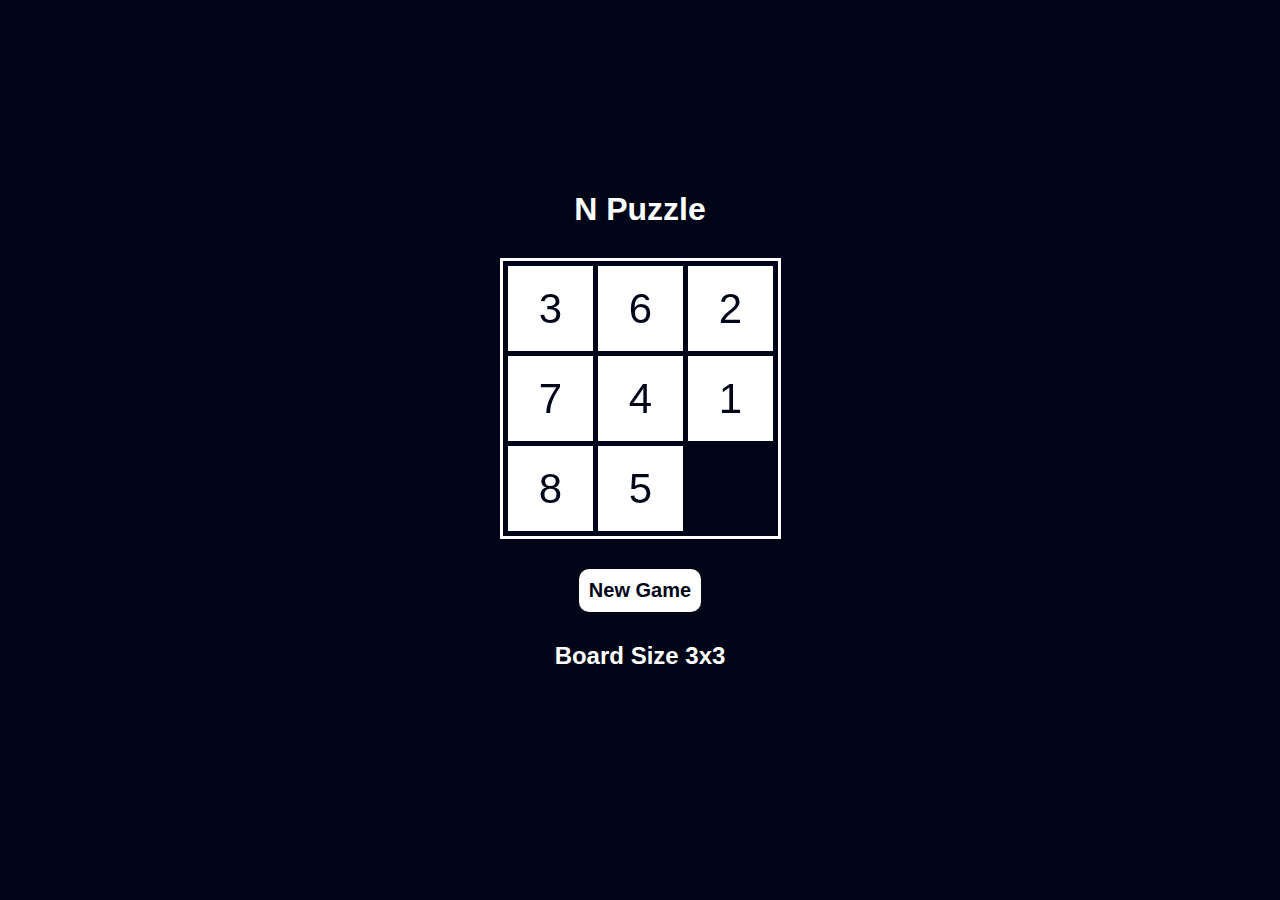
==== puzzle/index.html @ efd99b6d "add puzzle" ====
<!DOCTYPE html>
<html>
<head>

    <meta name="viewport" content="width=device-width, initial-scale=1.0">

    <style>
        canvas {
            margin: 20px;
        }
        html,
        body {
            overscroll-behavior-y: contain;
            height: 100%;
        }
        body {
            background-color: #000518;
            margin: 0;
        }
        .row-wrapper {
            display: flex;
            align-items: center;
            justify-content: space-between;
            margin: 5px;
        }
        .column-wrapper {
            display: flex;
            flex-direction: column;
            align-items: center;
            justify-content: center;
            height: 100%;
        }
        h1 {
            color: #FFF;
            font-family: Arial;
        }
        h2 {
            color: #FFF;
            font-family: Arial;
        }
        .main-button {
            background-color: white;
            border: none;
            color: #000518;
            font-family: Arial;
            padding: 10px;
            display: inline-block;
            border-radius: 10px;
            font-size: 20px;
        }
        .main-button:active {
            background-color: #aaa;
        }
        i {
            color: #fff;
            margin: 15px;
        }
        i:active {
            color: #aaa;
        }

    </style>
    <link rel="stylesheet" href="https://cdnjs.cloudflare.com/ajax/libs/font-awesome/6.3.0/css/all.min.css" integrity="sha512-SzlrxWUlpfuzQ+pcUCosxcglQRNAq/DZjVsC0lE40xsADsfeQoEypE+enwcOiGjk/bSuGGKHEyjSoQ1zVisanQ==" crossorigin="anonymous" referrerpolicy="no-referrer" />
</head>
<body>
    <div class="column-wrapper">
        <div class="row-wrapper">
            <h1 style="margin-bottom: 0px;in">N Puzzle</h1>
        </div>
        <div class="row-wrapper">
            <canvas id="board" style="border:3px solid #FFF;"></canvas>
        </div>
        <div class="row-wrapper">
            <button class="main-button" onclick="newGame()"><b>New Game</b></button>
        </div>
        <div class="row-wrapper">
            <i class="fa-solid fa-circle-minus fa-xl" onclick="decreaseSize()"></i>
            <h2 id="board-text">Board Size 3x3</h2>
            <i class="fa-solid fa-circle-plus fa-xl" onclick="increaseSize()"></i>
        </div>
        <div class="row-wrapper">
            <i class="fa-brands fa-github fa-2xl"></i>
        </div>
    </div>
</body>
<script>
    
    if (screen.width > screen.height) {
        var scale = screen.width / 5;
    }
    else {
        var scale = screen.width / 1.5;
    }

    var padding = 5;

    var n = 3; //Board size n x n
    var minSize = 2;
    var maxSize = 10;

    var animationSteps = 20;

    var canvas = document.getElementById("board");
    var ctx = canvas.getContext("2d");

    var boardText = document.getElementById("board-text");

    var pieceWidth = 0;

    var pieces = [];
    var blocks = [];
    var numbers = [];

    var prevBlankPosition = 0;
    var blankPosition = 0;

    var backgroundColour = "#000518";
    var matchedPieceColour = "#7F7";
    var unmatchedPieceColour = "#FFF"

    initialize();

    function initialize() {

        canvas.width = n * Math.floor(scale / n) + (n + 1) * padding;
        canvas.height = n * Math.floor(scale / n) + (n + 1) * padding;

        pieceWidth = Math.floor(scale / n);

        ctx.font = Math.floor(pieceWidth / 2) + "px Arial";

        boardText.innerText = "Board Size " + n + "x" + n;

        pieces = [];
        for (var i = 1; i < n * n; i++) {
            pieces.push(i);
        }
        pieces.push(0);

        blocks = [];
        numbers = [];

        prevBlankPosition = pieces.length - 1;
        blankPosition = pieces.length - 1;

        addBlocks();
        addNumbers();
        shuffle();
        render();
    }

    function increaseSize() {
        if (n < maxSize) {
            n++;
            initialize();
        }
    }

    function decreaseSize() {
        if (n > minSize) {
            n--;
            initialize();
        }
    }

    function newGame() {
        if (confirm("Are you sure you want to start a new game?")) {
            shuffle();
            render();
        }
    }

    var canvasLeft = canvas.offsetLeft + canvas.clientLeft;
    var canvasTop = canvas.offsetTop + canvas.clientTop;

    canvas.addEventListener('click', function(event) {

        var xPos = event.pageX - canvasLeft;
        var yPos = event.pageY - canvasTop;

        blocks.forEach(function(block) {
            if (yPos > block.top && yPos < block.top + block.height && xPos > block.left && xPos < block.left + block.width) {

                var clickY = Math.round((block.top - padding) / (padding + pieceWidth));
                var clickX = Math.round((block.left - padding) / (padding + pieceWidth));

                var blankY = Math.floor(blankPosition / n);
                var blankX = blankPosition % n;

                if (clickX == blankX) {
                    var diff = clickY - blankY;
                    if (diff < 0) {
                        for (var i = 1; i <= Math.abs(diff); i++) {
                            move(40, true);
                        }
                    }
                    else if (diff > 0) {
                        for (var i = 1; i <= diff; i++) {
                            move(38, true);
                        }
                    }
                }
                else if (clickY == blankY) {
                    var diff = clickX - blankX;
                    if (diff < 0) {
                        for (var i = 1; i <= Math.abs(diff); i++) {
                            move(39, true);
                        }
                    }
                    else if (diff > 0) {
                        for (var i = 1; i <= diff; i++) {
                            move(37, true);
                        }
                    }
                }

            }
        });

    }, false);

    function move(key, slide) {

        var y = Math.floor(blankPosition / n);
        var x = blankPosition % n;

        movedFlag = false;
        
        if (key == 40) {
            if (y > 0) {
                pieces[blankPosition] = pieces[(y - 1) * n + x];
                prevBlankPosition = blankPosition;
                blankPosition = (y - 1) * n + x;
                pieces[blankPosition] = 0;
                movedFlag = true;
            }
        }
        else if (key == 38) {
            if (y < n - 1) {
                pieces[blankPosition] = pieces[(y + 1) * n + x];
                prevBlankPosition = blankPosition;
                blankPosition = (y + 1) * n + x;
                pieces[blankPosition] = 0;
                movedFlag = true;
            }
        }
        else if (key == 39) {
            if (x > 0) {
                pieces[blankPosition] = pieces[y * n + (x - 1)];
                prevBlankPosition = blankPosition;
                blankPosition = y * n + (x - 1);
                pieces[blankPosition] = 0;
                movedFlag = true;
            }
        }
        else if (key == 37) {
            if (x < n - 1) {
                pieces[blankPosition] = pieces[y * n + (x + 1)];
                prevBlankPosition = blankPosition;
                blankPosition = y * n + (x + 1);
                pieces[blankPosition] = 0;
                movedFlag = true;
            }
        }

        if (movedFlag) {

            var new_y = Math.floor(prevBlankPosition / n);
            var new_x = prevBlankPosition % n;

            var old_y = Math.floor(blankPosition / n);
            var old_x = blankPosition % n;

            var blankBlock = (pieces[blankPosition] + (n * n) - 1) % (n * n);
            var prevBlankBlock = (pieces[prevBlankPosition] + (n * n) - 1) % (n * n);

            if (slide) {

                blocks[blankBlock].top = old_y * (padding + pieceWidth) + padding;
                blocks[blankBlock].left = old_x * (padding + pieceWidth) + padding;

                var metrics = ctx.measureText(numbers[prevBlankBlock].text);
                var fontHeight = metrics.actualBoundingBoxAscent  + metrics.actualBoundingBoxDescent;
                var fontWidth = metrics.width;

                var current_number_top = numbers[prevBlankBlock].top;
                var current_number_left = numbers[prevBlankBlock].left;

                var current_block_top = blocks[prevBlankBlock].top;
                var current_block_left = blocks[prevBlankBlock].left;

                var number_target_top = new_y * (padding + pieceWidth) + padding + (pieceWidth + fontHeight) * 0.5;
                var number_target_left = new_x * (padding + pieceWidth) + padding + (pieceWidth - fontWidth) * 0.5;

                var block_target_top = new_y * (padding + pieceWidth) + padding;
                var block_target_left = new_x * (padding + pieceWidth) + padding;

                var number_top_steps = (number_target_top - current_number_top) / animationSteps;
                var number_left_steps = (number_target_left - current_number_left) / animationSteps;

                var block_top_steps = (block_target_top - current_block_top) / animationSteps;
                var block_left_steps = (block_target_left - current_block_left) / animationSteps;

                blocks[prevBlankBlock].colour = unmatchedPieceColour;

                for (var i = 1; i <= animationSteps; i++) {
                    setTimeout(function() {
                        numbers[prevBlankBlock].top += number_top_steps;
                        numbers[prevBlankBlock].left += number_left_steps;

                        blocks[prevBlankBlock].top += block_top_steps;
                        blocks[prevBlankBlock].left += block_left_steps;
                        render();
                    }, i);
                }

                if (pieces[prevBlankBlock] == prevBlankBlock + 1) {
                    blocks[prevBlankBlock].colour = matchedPieceColour;
                }

                render();

            }
            else {

                var metrics = ctx.measureText(numbers[prevBlankBlock].text);
                var fontHeight = metrics.actualBoundingBoxAscent  + metrics.actualBoundingBoxDescent;
                var fontWidth = metrics.width;

                numbers[prevBlankBlock].top = new_y * (padding + pieceWidth) + padding + (pieceWidth + fontHeight) * 0.5;
                numbers[prevBlankBlock].left = new_x * (padding + pieceWidth) + padding + (pieceWidth - fontWidth) * 0.5;


                blocks[blankBlock].top = old_y * (padding + pieceWidth) + padding;
                blocks[blankBlock].left = old_x * (padding + pieceWidth) + padding;

                blocks[prevBlankBlock].colour = unmatchedPieceColour;

                blocks[prevBlankBlock].top = new_y * (padding + pieceWidth) + padding;
                blocks[prevBlankBlock].left = new_x * (padding + pieceWidth) + padding;

                if (pieces[prevBlankBlock] == prevBlankBlock + 1) {
                    blocks[prevBlankBlock].colour = matchedPieceColour;
                }

            }
        }
    }

    function shuffle() {
        for (var i = 0; i < 10000; i++) {
            var randomMove = Math.floor(Math.random() * 4) + 37;
            move(randomMove, false);
        }
        for (var i = 0; i < n; i++) {
            move(37, false);
            move(38, false);
        }
    }

    function addBlocks() {

        for (var i = 0; i < n * n; i++) {

            var y = Math.floor(i / n);
            var x = i % n;

            var colour = (pieces[i] == i + 1) ? matchedPieceColour : unmatchedPieceColour;

            if (pieces[i] == 0) {
                colour = backgroundColour;
            }

            blocks.push({
                colour: colour,
                width: pieceWidth,
                height: pieceWidth,
                top: y * (padding + pieceWidth) + padding,
                left: x * (padding + pieceWidth) + padding,
            });
            
        }
    }

    function addNumbers() {

        for (var i = 0; i < n * n; i++) {

            var y = Math.floor(i / n);
            var x = i % n;

            var metrics = ctx.measureText(pieces[i]);
            var fontHeight = metrics.actualBoundingBoxAscent  + metrics.actualBoundingBoxDescent;
            var fontWidth = metrics.width;

            numbers.push({
                colour: backgroundColour,
                text: (pieces[i]) == 0 ? "" : pieces[i],
                top: y * (padding + pieceWidth) + padding + (pieceWidth + fontHeight) * 0.5,
                left: x * (padding + pieceWidth) + padding + (pieceWidth - fontWidth) * 0.5,
            });
            
        }
    }

    function render() {

        ctx.fillStyle = backgroundColour;
        ctx.fillRect(0, 0, canvas.width, canvas.height);

        blocks.forEach(function(block) {

            if (block.colour != backgroundColour) {
                ctx.fillStyle = block.colour;
                ctx.fillRect(block.left, block.top, block.width, block.height);
            }
        });

        numbers.forEach(function(number) {
            ctx.fillStyle = number.colour;
            ctx.fillText(number.text, number.left, number.top);
        });

    }

    document.addEventListener('keydown', function(event) {
        move(event.keyCode, true);
    });

    document.addEventListener('touchstart', handleTouchStart, false);
    document.addEventListener('touchmove', handleTouchMove, false);

    var xDown = null;
    var yDown = null;

    function getTouches(evt) {
        return evt.touches || evt.originalEvent.touches;
    }
    
    function handleTouchStart(evt) {
        const firstTouch = getTouches(evt)[0];
        xDown = firstTouch.clientX;
        yDown = firstTouch.clientY;
    }
    
    function handleTouchMove(evt) {
        if (!xDown || !yDown) {
            return;
        }

        var xUp = evt.touches[0].clientX;
        var yUp = evt.touches[0].clientY;

        var xDiff = xDown - xUp;
        var yDiff = yDown - yUp;

        if (Math.abs(xDiff) > Math.abs(yDiff)) {
            if (xDiff > 0) {
                move(37, true);
            }
            else {
                move(39, true);
            }
        } else {
            if (yDiff > 0) {
                move(38, true);
            }
            else { 
                move(40, true);
            } 
        }
        
        xDown = null;
        yDown = null;
    }
    
</script>
</html>
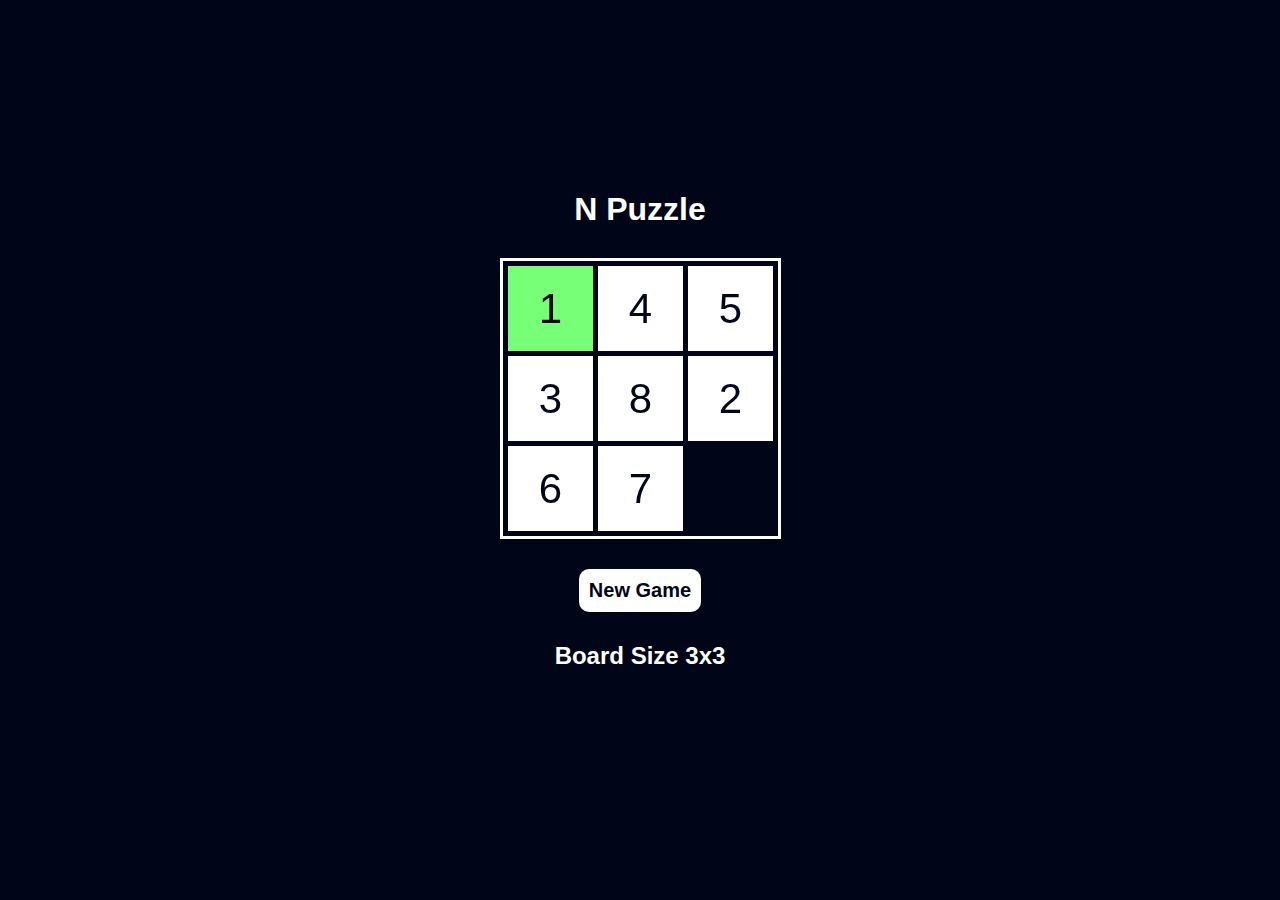
==== commit a0b065fe: "Update to puzzle" ====
--- a/puzzle/index.html
+++ b/puzzle/index.html
@@ -122,8 +122,7 @@
 
     function initialize() {
 
-        canvas.width = n * Math.floor(scale / n) + (n + 1) * padding;
-        canvas.height = n * Math.floor(scale / n) + (n + 1) * padding;
+        canvas = createCanvas(n * Math.floor(scale / n) + (n + 1) * padding);
 
         pieceWidth = Math.floor(scale / n);
 
@@ -149,6 +148,21 @@
         render();
     }
 
+    function createCanvas(size, set2dTransform = true) {
+
+        const ratio = Math.ceil(window.devicePixelRatio);
+        
+        canvas.width = size * ratio;
+        canvas.height = size * ratio;
+        canvas.style.width = `${size}px`;
+        canvas.style.height = `${size}px`;
+        if (set2dTransform) {
+            canvas.getContext('2d').setTransform(ratio, 0, 0, ratio, 0, 0);
+        }
+        return canvas;
+    }
+
+
     function increaseSize() {
         if (n < maxSize) {
             n++;
@@ -170,10 +184,10 @@
         }
     }
 
-    var canvasLeft = canvas.offsetLeft + canvas.clientLeft;
-    var canvasTop = canvas.offsetTop + canvas.clientTop;
-
     canvas.addEventListener('click', function(event) {
+
+        var canvasLeft = canvas.offsetLeft + canvas.clientLeft;
+        var canvasTop = canvas.offsetTop + canvas.clientTop;
 
         var xPos = event.pageX - canvasLeft;
         var yPos = event.pageY - canvasTop;
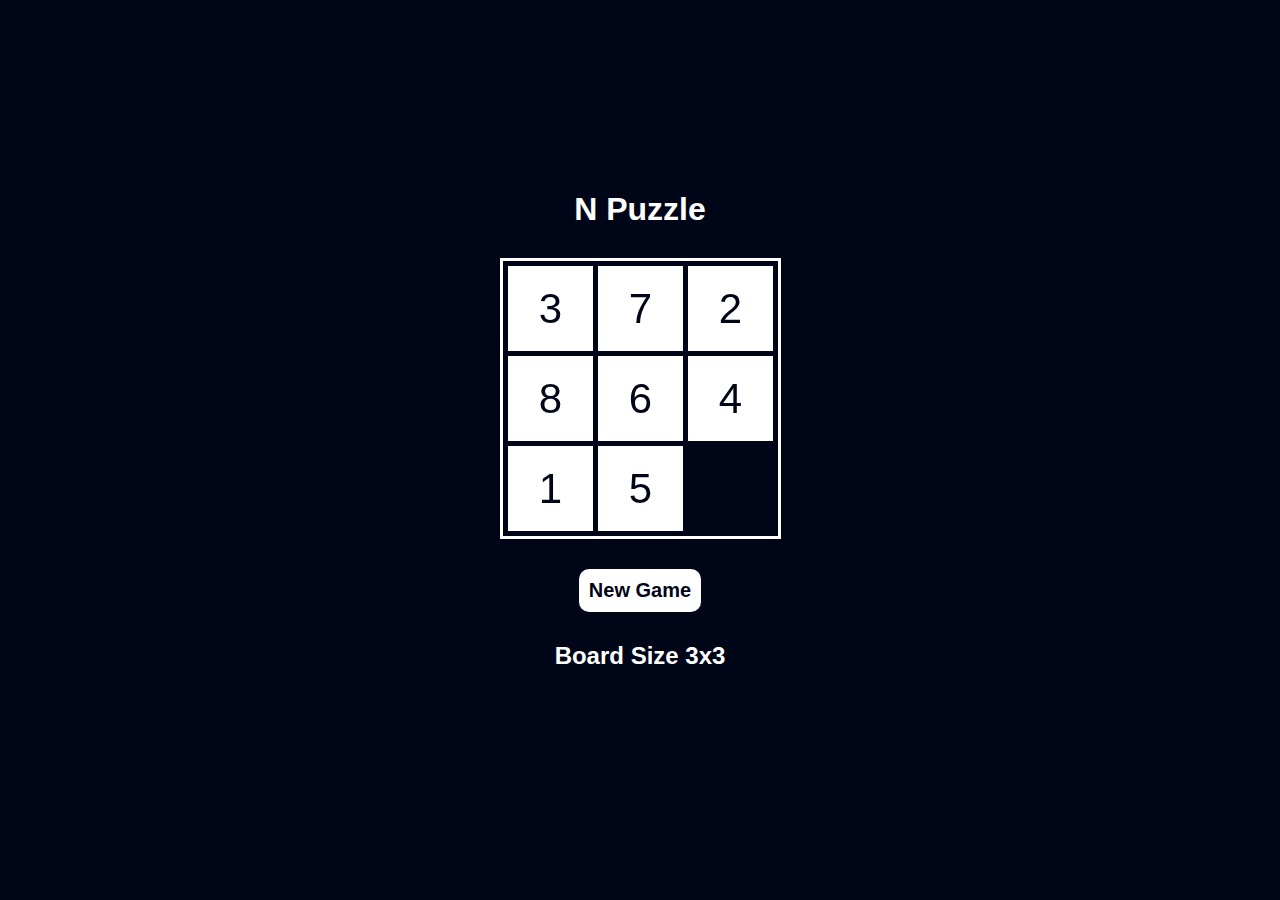
==== commit b7d1aad5: "Update to puzzle" ====
--- a/puzzle/index.html
+++ b/puzzle/index.html
@@ -98,7 +98,7 @@
     var minSize = 2;
     var maxSize = 10;
 
-    var animationSteps = 20;
+    var animationSteps = 50;
 
     var canvas = document.getElementById("board");
     var ctx = canvas.getContext("2d");
@@ -205,26 +205,30 @@
                     var diff = clickY - blankY;
                     if (diff < 0) {
                         for (var i = 1; i <= Math.abs(diff); i++) {
-                            move(40, true);
+                            move(40, false);
                         }
+                        render();
                     }
                     else if (diff > 0) {
                         for (var i = 1; i <= diff; i++) {
-                            move(38, true);
+                            move(38, false);
                         }
+                        render();
                     }
                 }
                 else if (clickY == blankY) {
                     var diff = clickX - blankX;
                     if (diff < 0) {
                         for (var i = 1; i <= Math.abs(diff); i++) {
-                            move(39, true);
+                            move(39, false);
                         }
+                        render();
                     }
                     else if (diff > 0) {
                         for (var i = 1; i <= diff; i++) {
-                            move(37, true);
+                            move(37, false);
                         }
+                        render();
                     }
                 }
 
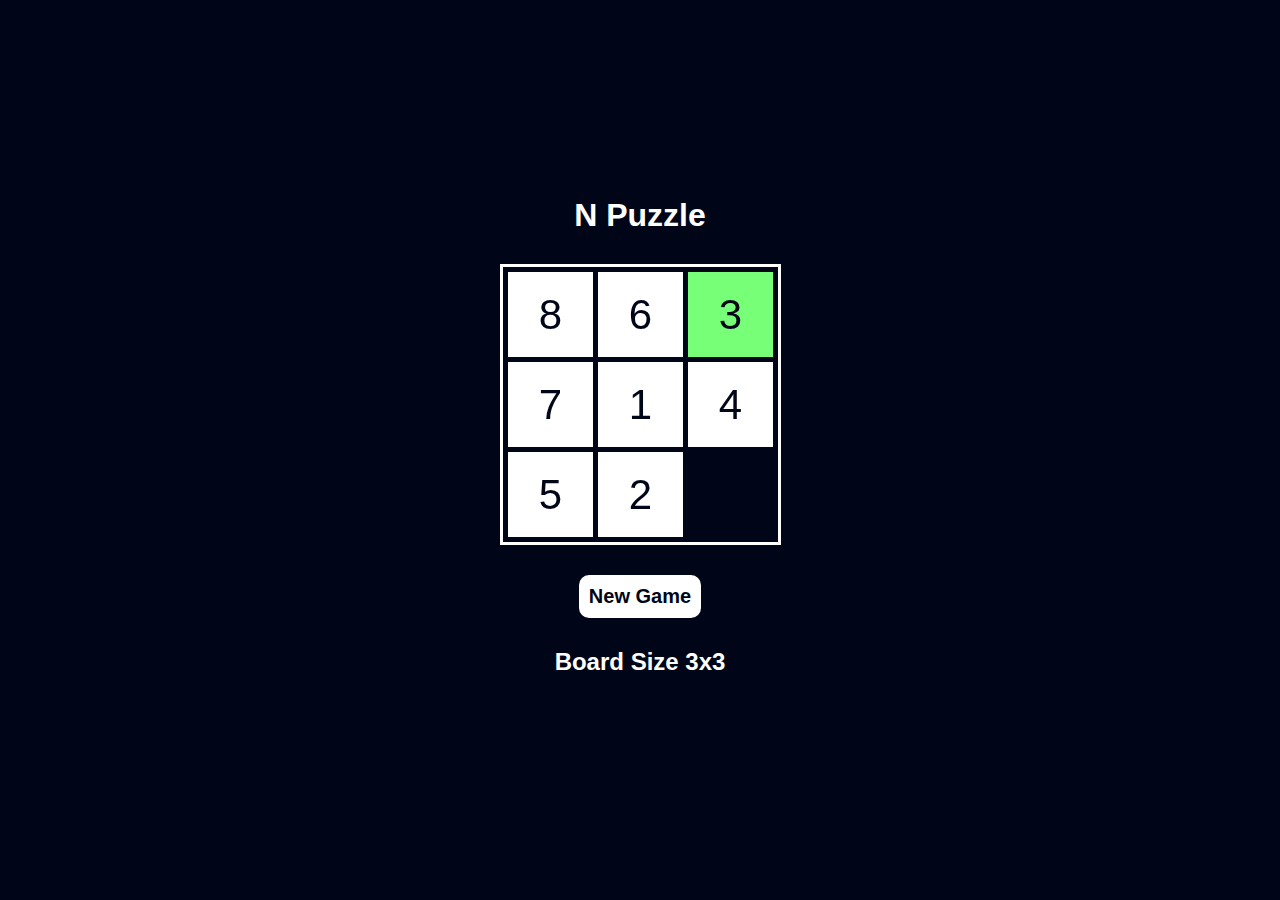
==== commit f93f21ad: "Update index.html" ====
--- a/puzzle/index.html
+++ b/puzzle/index.html
@@ -79,7 +79,7 @@
             <i class="fa-solid fa-circle-plus fa-xl" onclick="increaseSize()"></i>
         </div>
         <div class="row-wrapper">
-            <i class="fa-brands fa-github fa-2xl"></i>
+            <a href="https://github.com/X10KND/N-Puzzle"><i class="fa-brands fa-github fa-2xl"></i></a>
         </div>
     </div>
 </body>
@@ -161,7 +161,6 @@
         }
         return canvas;
     }
-
 
     function increaseSize() {
         if (n < maxSize) {
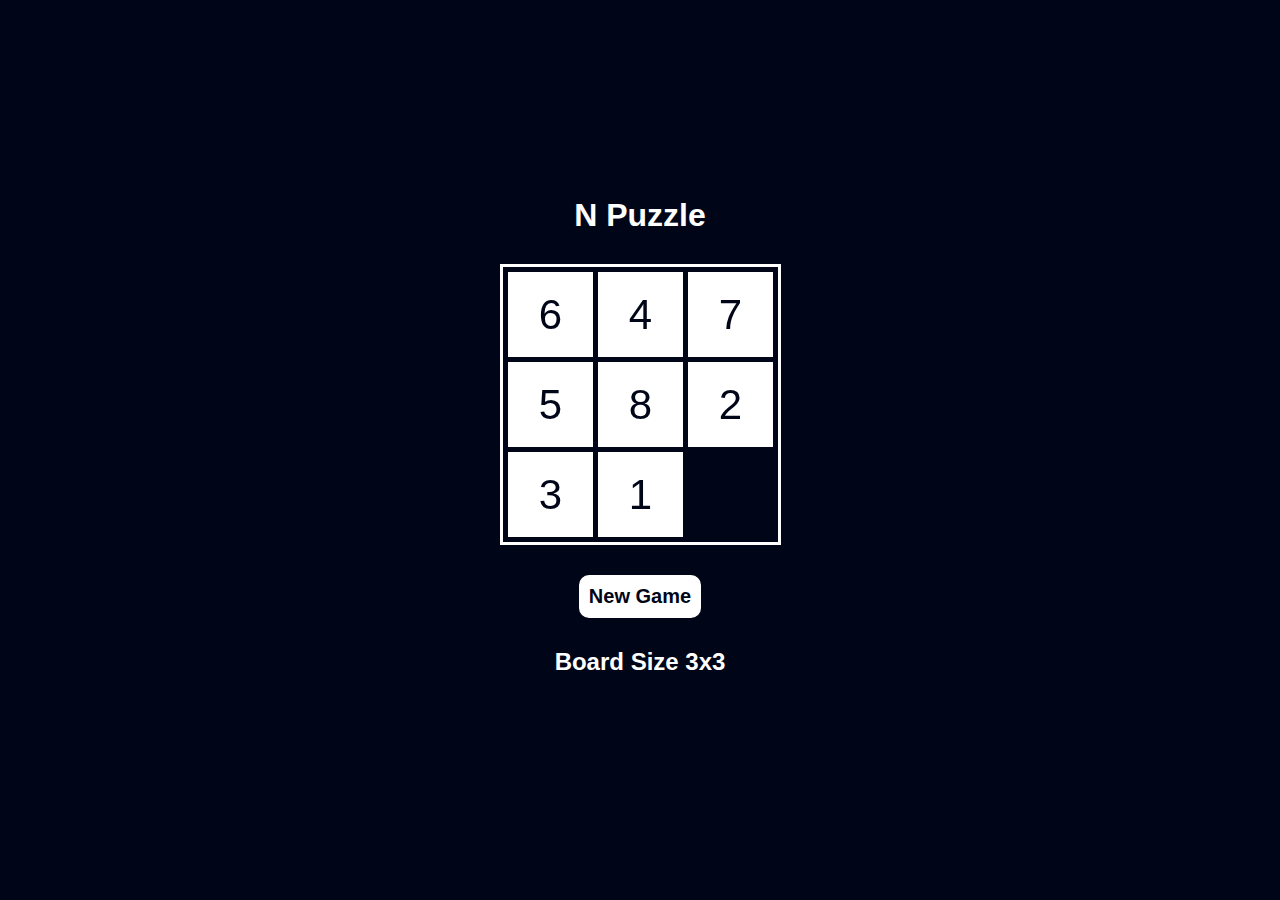
==== commit ee520da2: "Update to puzzle" ====
--- a/puzzle/index.html
+++ b/puzzle/index.html
@@ -83,413 +83,5 @@
         </div>
     </div>
 </body>
-<script>
-    
-    if (screen.width > screen.height) {
-        var scale = screen.width / 5;
-    }
-    else {
-        var scale = screen.width / 1.5;
-    }
-
-    var padding = 5;
-
-    var n = 3; //Board size n x n
-    var minSize = 2;
-    var maxSize = 10;
-
-    var animationSteps = 50;
-
-    var canvas = document.getElementById("board");
-    var ctx = canvas.getContext("2d");
-
-    var boardText = document.getElementById("board-text");
-
-    var pieceWidth = 0;
-
-    var pieces = [];
-    var blocks = [];
-    var numbers = [];
-
-    var prevBlankPosition = 0;
-    var blankPosition = 0;
-
-    var backgroundColour = "#000518";
-    var matchedPieceColour = "#7F7";
-    var unmatchedPieceColour = "#FFF"
-
-    initialize();
-
-    function initialize() {
-
-        canvas = createCanvas(n * Math.floor(scale / n) + (n + 1) * padding);
-
-        pieceWidth = Math.floor(scale / n);
-
-        ctx.font = Math.floor(pieceWidth / 2) + "px Arial";
-
-        boardText.innerText = "Board Size " + n + "x" + n;
-
-        pieces = [];
-        for (var i = 1; i < n * n; i++) {
-            pieces.push(i);
-        }
-        pieces.push(0);
-
-        blocks = [];
-        numbers = [];
-
-        prevBlankPosition = pieces.length - 1;
-        blankPosition = pieces.length - 1;
-
-        addBlocks();
-        addNumbers();
-        shuffle();
-        render();
-    }
-
-    function createCanvas(size, set2dTransform = true) {
-
-        const ratio = Math.ceil(window.devicePixelRatio);
-        
-        canvas.width = size * ratio;
-        canvas.height = size * ratio;
-        canvas.style.width = `${size}px`;
-        canvas.style.height = `${size}px`;
-        if (set2dTransform) {
-            canvas.getContext('2d').setTransform(ratio, 0, 0, ratio, 0, 0);
-        }
-        return canvas;
-    }
-
-    function increaseSize() {
-        if (n < maxSize) {
-            n++;
-            initialize();
-        }
-    }
-
-    function decreaseSize() {
-        if (n > minSize) {
-            n--;
-            initialize();
-        }
-    }
-
-    function newGame() {
-        if (confirm("Are you sure you want to start a new game?")) {
-            shuffle();
-            render();
-        }
-    }
-
-    canvas.addEventListener('click', function(event) {
-
-        var canvasLeft = canvas.offsetLeft + canvas.clientLeft;
-        var canvasTop = canvas.offsetTop + canvas.clientTop;
-
-        var xPos = event.pageX - canvasLeft;
-        var yPos = event.pageY - canvasTop;
-
-        blocks.forEach(function(block) {
-            if (yPos > block.top && yPos < block.top + block.height && xPos > block.left && xPos < block.left + block.width) {
-
-                var clickY = Math.round((block.top - padding) / (padding + pieceWidth));
-                var clickX = Math.round((block.left - padding) / (padding + pieceWidth));
-
-                var blankY = Math.floor(blankPosition / n);
-                var blankX = blankPosition % n;
-
-                if (clickX == blankX) {
-                    var diff = clickY - blankY;
-                    if (diff < 0) {
-                        for (var i = 1; i <= Math.abs(diff); i++) {
-                            move(40, false);
-                        }
-                        render();
-                    }
-                    else if (diff > 0) {
-                        for (var i = 1; i <= diff; i++) {
-                            move(38, false);
-                        }
-                        render();
-                    }
-                }
-                else if (clickY == blankY) {
-                    var diff = clickX - blankX;
-                    if (diff < 0) {
-                        for (var i = 1; i <= Math.abs(diff); i++) {
-                            move(39, false);
-                        }
-                        render();
-                    }
-                    else if (diff > 0) {
-                        for (var i = 1; i <= diff; i++) {
-                            move(37, false);
-                        }
-                        render();
-                    }
-                }
-
-            }
-        });
-
-    }, false);
-
-    function move(key, slide) {
-
-        var y = Math.floor(blankPosition / n);
-        var x = blankPosition % n;
-
-        movedFlag = false;
-        
-        if (key == 40) {
-            if (y > 0) {
-                pieces[blankPosition] = pieces[(y - 1) * n + x];
-                prevBlankPosition = blankPosition;
-                blankPosition = (y - 1) * n + x;
-                pieces[blankPosition] = 0;
-                movedFlag = true;
-            }
-        }
-        else if (key == 38) {
-            if (y < n - 1) {
-                pieces[blankPosition] = pieces[(y + 1) * n + x];
-                prevBlankPosition = blankPosition;
-                blankPosition = (y + 1) * n + x;
-                pieces[blankPosition] = 0;
-                movedFlag = true;
-            }
-        }
-        else if (key == 39) {
-            if (x > 0) {
-                pieces[blankPosition] = pieces[y * n + (x - 1)];
-                prevBlankPosition = blankPosition;
-                blankPosition = y * n + (x - 1);
-                pieces[blankPosition] = 0;
-                movedFlag = true;
-            }
-        }
-        else if (key == 37) {
-            if (x < n - 1) {
-                pieces[blankPosition] = pieces[y * n + (x + 1)];
-                prevBlankPosition = blankPosition;
-                blankPosition = y * n + (x + 1);
-                pieces[blankPosition] = 0;
-                movedFlag = true;
-            }
-        }
-
-        if (movedFlag) {
-
-            var new_y = Math.floor(prevBlankPosition / n);
-            var new_x = prevBlankPosition % n;
-
-            var old_y = Math.floor(blankPosition / n);
-            var old_x = blankPosition % n;
-
-            var blankBlock = (pieces[blankPosition] + (n * n) - 1) % (n * n);
-            var prevBlankBlock = (pieces[prevBlankPosition] + (n * n) - 1) % (n * n);
-
-            if (slide) {
-
-                blocks[blankBlock].top = old_y * (padding + pieceWidth) + padding;
-                blocks[blankBlock].left = old_x * (padding + pieceWidth) + padding;
-
-                var metrics = ctx.measureText(numbers[prevBlankBlock].text);
-                var fontHeight = metrics.actualBoundingBoxAscent  + metrics.actualBoundingBoxDescent;
-                var fontWidth = metrics.width;
-
-                var current_number_top = numbers[prevBlankBlock].top;
-                var current_number_left = numbers[prevBlankBlock].left;
-
-                var current_block_top = blocks[prevBlankBlock].top;
-                var current_block_left = blocks[prevBlankBlock].left;
-
-                var number_target_top = new_y * (padding + pieceWidth) + padding + (pieceWidth + fontHeight) * 0.5;
-                var number_target_left = new_x * (padding + pieceWidth) + padding + (pieceWidth - fontWidth) * 0.5;
-
-                var block_target_top = new_y * (padding + pieceWidth) + padding;
-                var block_target_left = new_x * (padding + pieceWidth) + padding;
-
-                var number_top_steps = (number_target_top - current_number_top) / animationSteps;
-                var number_left_steps = (number_target_left - current_number_left) / animationSteps;
-
-                var block_top_steps = (block_target_top - current_block_top) / animationSteps;
-                var block_left_steps = (block_target_left - current_block_left) / animationSteps;
-
-                blocks[prevBlankBlock].colour = unmatchedPieceColour;
-
-                for (var i = 1; i <= animationSteps; i++) {
-                    setTimeout(function() {
-                        numbers[prevBlankBlock].top += number_top_steps;
-                        numbers[prevBlankBlock].left += number_left_steps;
-
-                        blocks[prevBlankBlock].top += block_top_steps;
-                        blocks[prevBlankBlock].left += block_left_steps;
-                        render();
-                    }, i);
-                }
-
-                if (pieces[prevBlankBlock] == prevBlankBlock + 1) {
-                    blocks[prevBlankBlock].colour = matchedPieceColour;
-                }
-
-                render();
-
-            }
-            else {
-
-                var metrics = ctx.measureText(numbers[prevBlankBlock].text);
-                var fontHeight = metrics.actualBoundingBoxAscent  + metrics.actualBoundingBoxDescent;
-                var fontWidth = metrics.width;
-
-                numbers[prevBlankBlock].top = new_y * (padding + pieceWidth) + padding + (pieceWidth + fontHeight) * 0.5;
-                numbers[prevBlankBlock].left = new_x * (padding + pieceWidth) + padding + (pieceWidth - fontWidth) * 0.5;
-
-
-                blocks[blankBlock].top = old_y * (padding + pieceWidth) + padding;
-                blocks[blankBlock].left = old_x * (padding + pieceWidth) + padding;
-
-                blocks[prevBlankBlock].colour = unmatchedPieceColour;
-
-                blocks[prevBlankBlock].top = new_y * (padding + pieceWidth) + padding;
-                blocks[prevBlankBlock].left = new_x * (padding + pieceWidth) + padding;
-
-                if (pieces[prevBlankBlock] == prevBlankBlock + 1) {
-                    blocks[prevBlankBlock].colour = matchedPieceColour;
-                }
-
-            }
-        }
-    }
-
-    function shuffle() {
-        for (var i = 0; i < 10000; i++) {
-            var randomMove = Math.floor(Math.random() * 4) + 37;
-            move(randomMove, false);
-        }
-        for (var i = 0; i < n; i++) {
-            move(37, false);
-            move(38, false);
-        }
-    }
-
-    function addBlocks() {
-
-        for (var i = 0; i < n * n; i++) {
-
-            var y = Math.floor(i / n);
-            var x = i % n;
-
-            var colour = (pieces[i] == i + 1) ? matchedPieceColour : unmatchedPieceColour;
-
-            if (pieces[i] == 0) {
-                colour = backgroundColour;
-            }
-
-            blocks.push({
-                colour: colour,
-                width: pieceWidth,
-                height: pieceWidth,
-                top: y * (padding + pieceWidth) + padding,
-                left: x * (padding + pieceWidth) + padding,
-            });
-            
-        }
-    }
-
-    function addNumbers() {
-
-        for (var i = 0; i < n * n; i++) {
-
-            var y = Math.floor(i / n);
-            var x = i % n;
-
-            var metrics = ctx.measureText(pieces[i]);
-            var fontHeight = metrics.actualBoundingBoxAscent  + metrics.actualBoundingBoxDescent;
-            var fontWidth = metrics.width;
-
-            numbers.push({
-                colour: backgroundColour,
-                text: (pieces[i]) == 0 ? "" : pieces[i],
-                top: y * (padding + pieceWidth) + padding + (pieceWidth + fontHeight) * 0.5,
-                left: x * (padding + pieceWidth) + padding + (pieceWidth - fontWidth) * 0.5,
-            });
-            
-        }
-    }
-
-    function render() {
-
-        ctx.fillStyle = backgroundColour;
-        ctx.fillRect(0, 0, canvas.width, canvas.height);
-
-        blocks.forEach(function(block) {
-
-            if (block.colour != backgroundColour) {
-                ctx.fillStyle = block.colour;
-                ctx.fillRect(block.left, block.top, block.width, block.height);
-            }
-        });
-
-        numbers.forEach(function(number) {
-            ctx.fillStyle = number.colour;
-            ctx.fillText(number.text, number.left, number.top);
-        });
-
-    }
-
-    document.addEventListener('keydown', function(event) {
-        move(event.keyCode, true);
-    });
-
-    document.addEventListener('touchstart', handleTouchStart, false);
-    document.addEventListener('touchmove', handleTouchMove, false);
-
-    var xDown = null;
-    var yDown = null;
-
-    function getTouches(evt) {
-        return evt.touches || evt.originalEvent.touches;
-    }
-    
-    function handleTouchStart(evt) {
-        const firstTouch = getTouches(evt)[0];
-        xDown = firstTouch.clientX;
-        yDown = firstTouch.clientY;
-    }
-    
-    function handleTouchMove(evt) {
-        if (!xDown || !yDown) {
-            return;
-        }
-
-        var xUp = evt.touches[0].clientX;
-        var yUp = evt.touches[0].clientY;
-
-        var xDiff = xDown - xUp;
-        var yDiff = yDown - yUp;
-
-        if (Math.abs(xDiff) > Math.abs(yDiff)) {
-            if (xDiff > 0) {
-                move(37, true);
-            }
-            else {
-                move(39, true);
-            }
-        } else {
-            if (yDiff > 0) {
-                move(38, true);
-            }
-            else { 
-                move(40, true);
-            } 
-        }
-        
-        xDown = null;
-        yDown = null;
-    }
-    
-</script>
+ <script src="puzzle.js"></script>
 </html>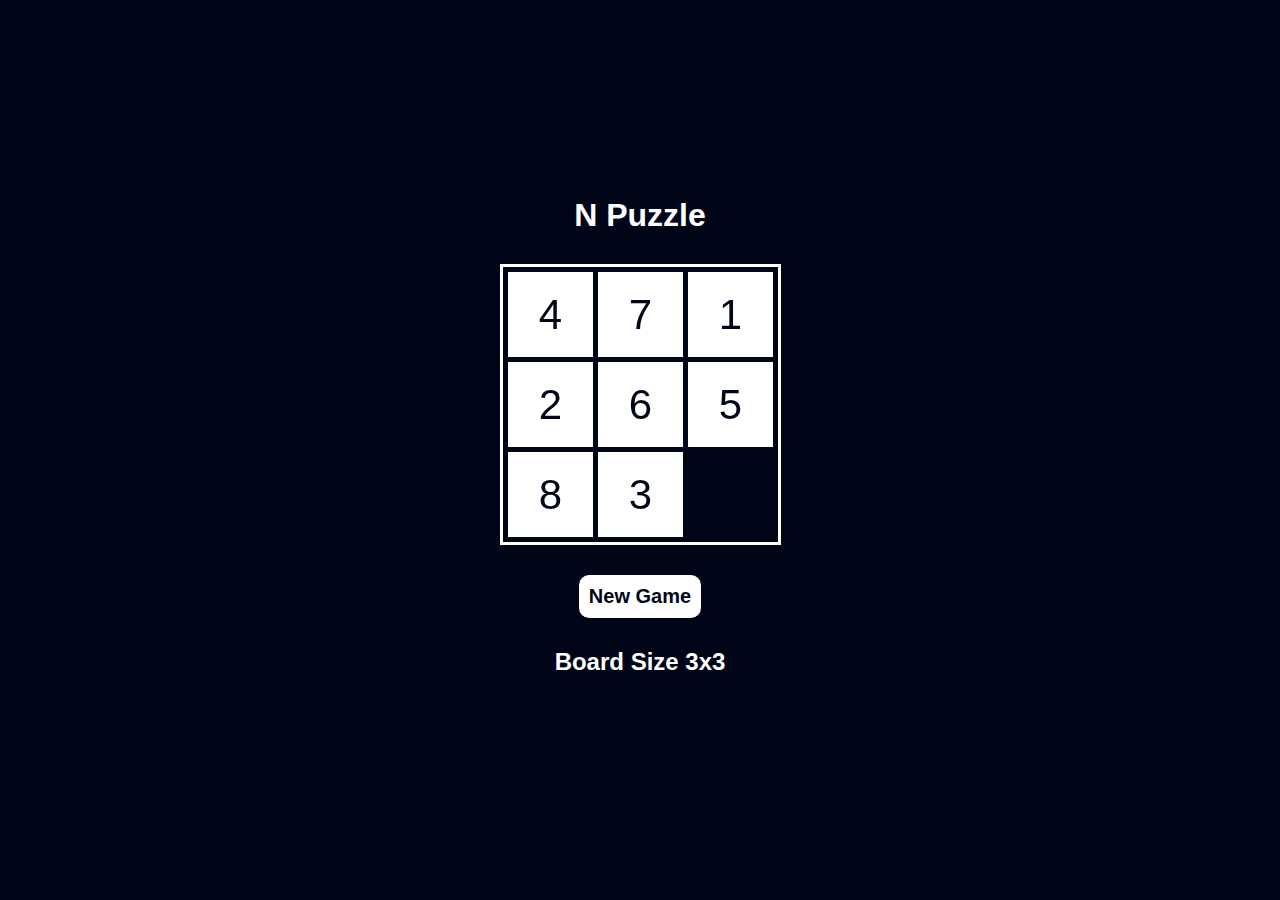
==== commit 6259eb48: "Update index.html" ====
--- a/puzzle/index.html
+++ b/puzzle/index.html
@@ -11,6 +11,7 @@
         html,
         body {
             overscroll-behavior-y: contain;
+            overflow: hidden;
             height: 100%;
         }
         body {
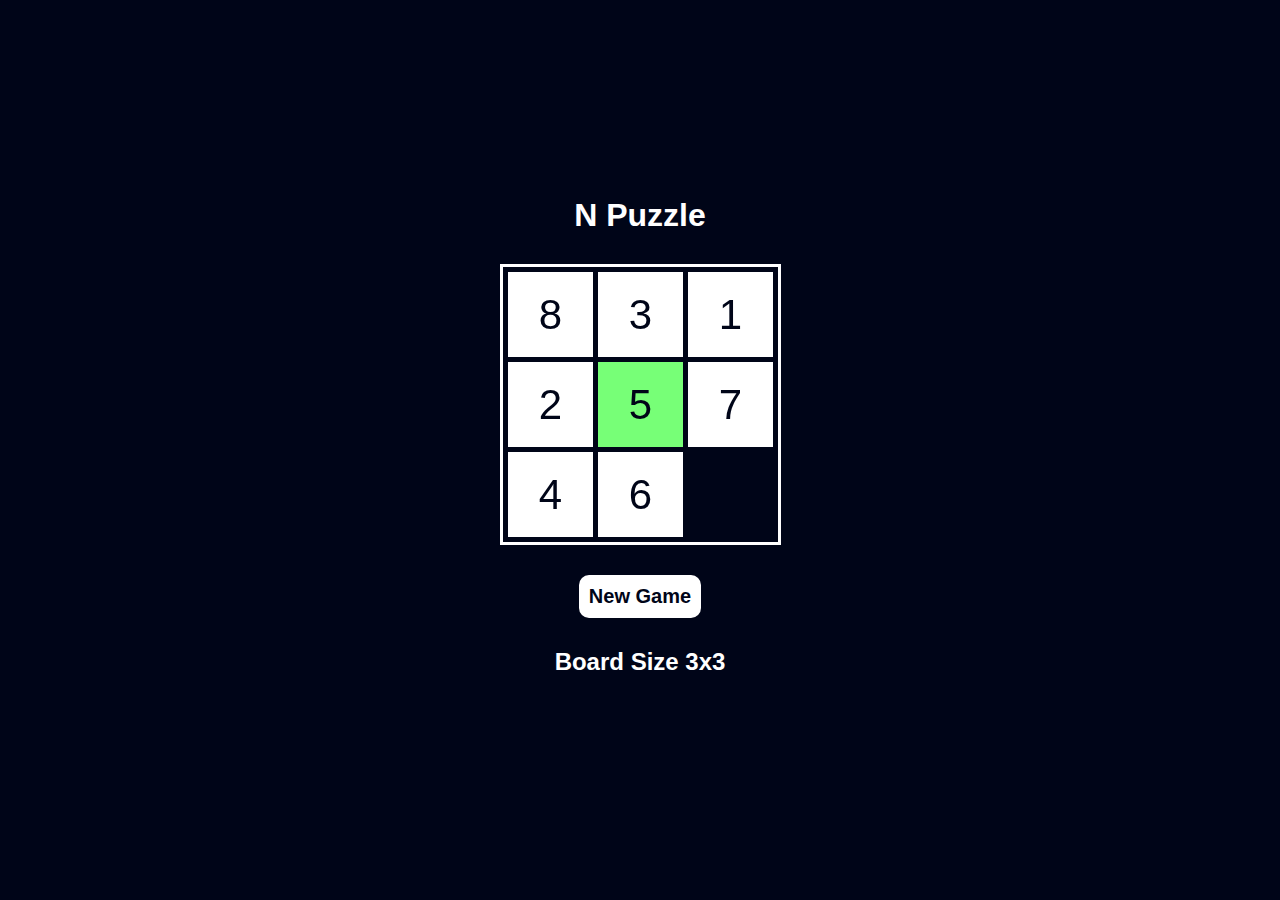
==== commit 0dc02837: "Update to puzzle" ====
--- a/puzzle/index.html
+++ b/puzzle/index.html
@@ -3,64 +3,7 @@
 <head>
 
     <meta name="viewport" content="width=device-width, initial-scale=1.0">
-
-    <style>
-        canvas {
-            margin: 20px;
-        }
-        html,
-        body {
-            overscroll-behavior-y: contain;
-            overflow: hidden;
-            height: 100%;
-        }
-        body {
-            background-color: #000518;
-            margin: 0;
-        }
-        .row-wrapper {
-            display: flex;
-            align-items: center;
-            justify-content: space-between;
-            margin: 5px;
-        }
-        .column-wrapper {
-            display: flex;
-            flex-direction: column;
-            align-items: center;
-            justify-content: center;
-            height: 100%;
-        }
-        h1 {
-            color: #FFF;
-            font-family: Arial;
-        }
-        h2 {
-            color: #FFF;
-            font-family: Arial;
-        }
-        .main-button {
-            background-color: white;
-            border: none;
-            color: #000518;
-            font-family: Arial;
-            padding: 10px;
-            display: inline-block;
-            border-radius: 10px;
-            font-size: 20px;
-        }
-        .main-button:active {
-            background-color: #aaa;
-        }
-        i {
-            color: #fff;
-            margin: 15px;
-        }
-        i:active {
-            color: #aaa;
-        }
-
-    </style>
+    <link rel="stylesheet" href="puzzle.css">
     <link rel="stylesheet" href="https://cdnjs.cloudflare.com/ajax/libs/font-awesome/6.3.0/css/all.min.css" integrity="sha512-SzlrxWUlpfuzQ+pcUCosxcglQRNAq/DZjVsC0lE40xsADsfeQoEypE+enwcOiGjk/bSuGGKHEyjSoQ1zVisanQ==" crossorigin="anonymous" referrerpolicy="no-referrer" />
 </head>
 <body>
--- a/puzzle/puzzle.css
+++ b/puzzle/puzzle.css
@@ -0,0 +1,54 @@
+canvas {
+	margin: 20px;
+}
+html,
+body {
+	overscroll-behavior-y: contain;
+	overflow: hidden;
+	height: 100%;
+}
+body {
+	background-color: #000518;
+	margin: 0;
+}
+.row-wrapper {
+	display: flex;
+	align-items: center;
+	justify-content: space-between;
+	margin: 5px;
+}
+.column-wrapper {
+	display: flex;
+	flex-direction: column;
+	align-items: center;
+	justify-content: center;
+	height: 100%;
+}
+h1 {
+	color: #FFF;
+	font-family: Arial;
+}
+h2 {
+	color: #FFF;
+	font-family: Arial;
+}
+.main-button {
+	background-color: white;
+	border: none;
+	color: #000518;
+	font-family: Arial;
+	padding: 10px;
+	display: inline-block;
+	border-radius: 10px;
+	font-size: 20px;
+}
+.main-button:active {
+	background-color: #aaa;
+}
+i {
+	color: #fff;
+	margin: 15px;
+}
+i:active {
+	color: #aaa;
+}